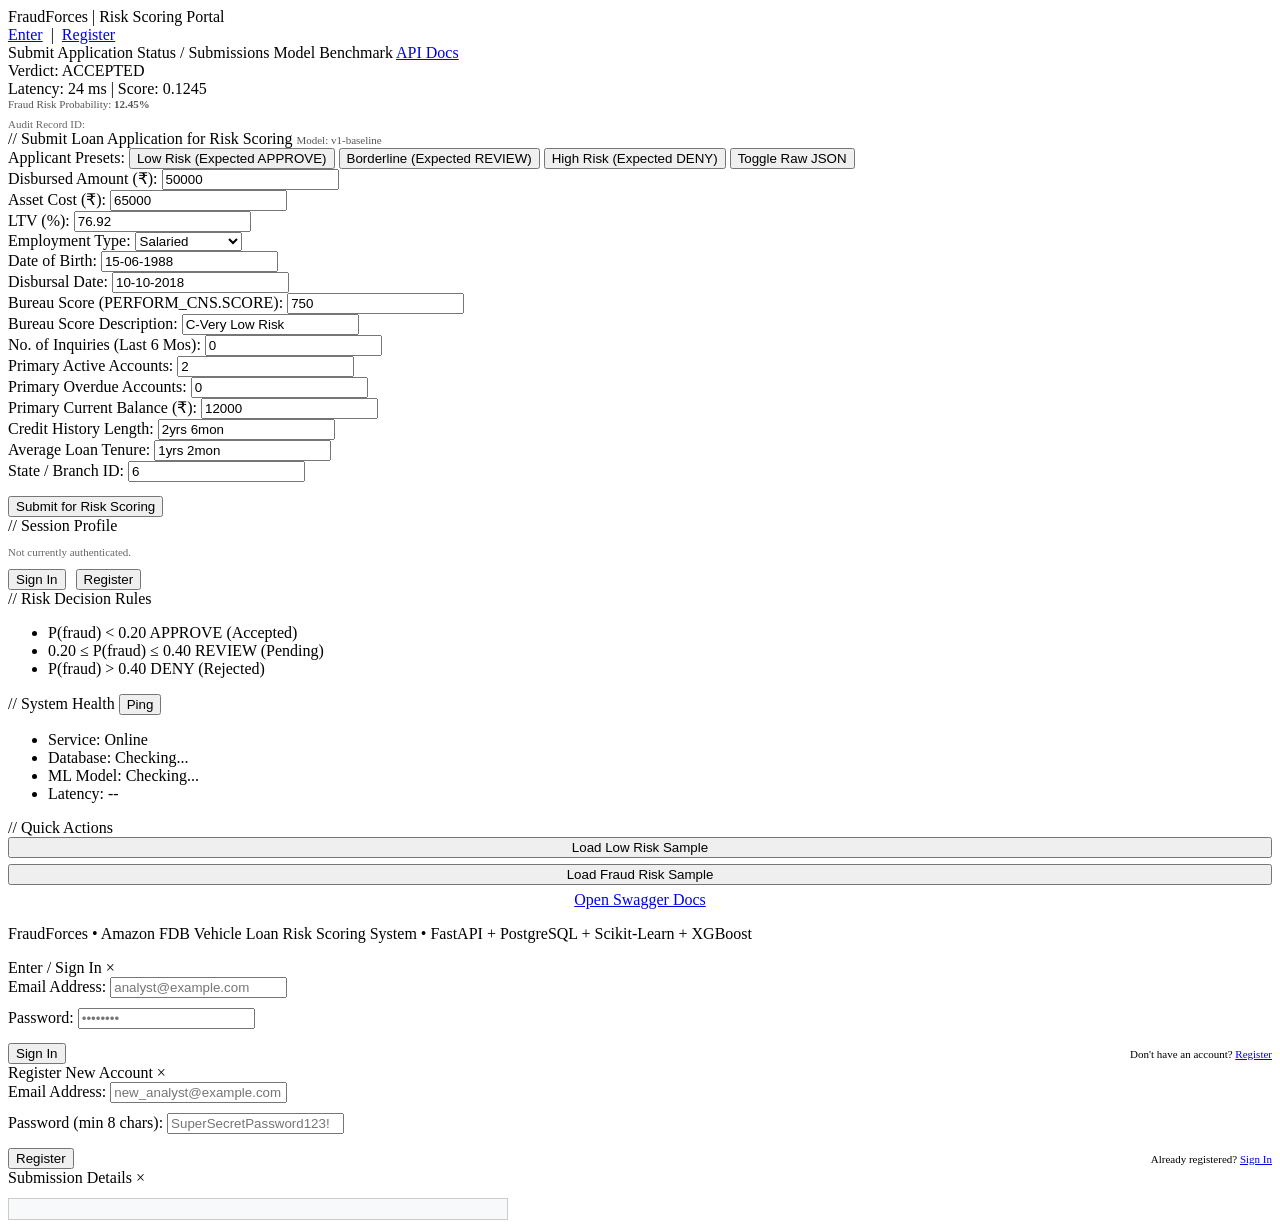
==== app/static/index.html @ 62dbb64e "feat(frontend): implement codeforces-themed minimal web portal with authentic styling (colors, typog" ====
<!DOCTYPE html>
<html lang="en">
<head>
    <meta charset="UTF-8">
    <meta name="viewport" content="width=device-width, initial-scale=1.0">
    <title>FraudForces - Vehicle Loan Risk Benchmark</title>
    <link rel="stylesheet" href="/static/style.css">
</head>
<body>
    <div class="page-container">

        <!-- Top Header -->
        <header class="top-header">
            <div class="logo-area">
                <div class="cf-logo-bars">
                    <div class="cf-bar cf-bar-blue"></div>
                    <div class="cf-bar cf-bar-yellow"></div>
                    <div class="cf-bar cf-bar-red"></div>
                </div>
                <div>
                    <span class="site-title">FraudForces</span>
                    <span class="site-subtitle">| Risk Scoring Portal</span>
                </div>
            </div>

            <!-- User Auth Status -->
            <div class="user-account-bar" id="userAccountBar">
                <span id="authGuestView">
                    <a href="javascript:void(0)" onclick="openModal('loginModal')">Enter</a>
                    &nbsp;|&nbsp;
                    <a href="javascript:void(0)" onclick="openModal('registerModal')">Register</a>
                </span>
                <span id="authUserView" style="display: none;">
                    <span id="userRankTitle" class="user-handle rank-specialist"></span>
                    (<a href="javascript:void(0)" id="userEmailLink"></a>)
                    &nbsp;|&nbsp;
                    <a href="javascript:void(0)" onclick="handleLogout()">Logout</a>
                </span>
            </div>
        </header>

        <!-- Main Navigation Bar -->
        <nav class="main-menu">
            <a class="menu-item active" id="tabSubmit" onclick="switchView('submit')">Submit Application</a>
            <a class="menu-item" id="tabHistory" onclick="switchView('history')">Status / Submissions</a>
            <a class="menu-item" id="tabModel" onclick="switchView('model')">Model Benchmark</a>
            <a class="menu-item" href="/docs" target="_blank">API Docs</a>
        </nav>

        <!-- Content Grid Layout -->
        <div class="content-grid">

            <!-- Left Primary Column -->
            <main class="primary-column">

                <!-- Live Verdict Banner (Judge Result) -->
                <div id="verdictBanner" class="verdict-banner">
                    <div class="verdict-header">
                        <div>
                            <span>Verdict: </span>
                            <span id="verdictBadge" class="verdict-badge">ACCEPTED</span>
                        </div>
                        <div class="verdict-stats">
                            <span id="verdictTime">Latency: 24 ms</span> | 
                            <span id="verdictScore">Score: 0.1245</span>
                        </div>
                    </div>
                    <div style="font-size: 11px; color: #555; margin-bottom: 4px;">
                        Fraud Risk Probability: <strong id="verdictProbText">12.45%</strong>
                    </div>
                    <div class="prob-meter-bg">
                        <div id="probMeterFill" class="prob-meter-fill"></div>
                    </div>
                    <div style="margin-top: 8px; font-size: 11px; color: #666;">
                        Audit Record ID: <span id="verdictAuditId" class="mono"></span>
                    </div>
                </div>

                <!-- Submit View -->
                <section id="viewSubmit">
                    <div class="roundbox">
                        <div class="roundbox-caption">
                            <span>// Submit Loan Application for Risk Scoring</span>
                            <span style="font-size: 11px; font-weight: normal; color: #555;">Model: v1-baseline</span>
                        </div>
                        <div class="roundbox-body">

                            <!-- Presets -->
                            <div class="presets-container">
                                <span class="presets-label">Applicant Presets:</span>
                                <button type="button" class="cf-button-secondary" onclick="applyPreset('low_risk')">Low Risk (Expected APPROVE)</button>
                                <button type="button" class="cf-button-secondary" onclick="applyPreset('borderline')">Borderline (Expected REVIEW)</button>
                                <button type="button" class="cf-button-secondary" onclick="applyPreset('high_risk')">High Risk (Expected DENY)</button>
                                <button type="button" class="cf-button-secondary" onclick="toggleJsonEditor()" style="margin-left: auto;">Toggle Raw JSON</button>
                            </div>

                            <!-- Alert Box -->
                            <div id="submitAlert" class="alert-message alert-error"></div>

                            <!-- Form View -->
                            <form id="scoringForm" onsubmit="handleScoreSubmit(event)">
                                <div id="structuredInputs">
                                    <div class="form-row">
                                        <div class="form-group">
                                            <label>Disbursed Amount (₹):</label>
                                            <input type="number" id="disbursed_amount" class="cf-input" value="50000" required>
                                        </div>
                                        <div class="form-group">
                                            <label>Asset Cost (₹):</label>
                                            <input type="number" id="asset_cost" class="cf-input" value="65000" required>
                                        </div>
                                        <div class="form-group">
                                            <label>LTV (%):</label>
                                            <input type="number" step="0.01" id="ltv" class="cf-input" value="76.92" required>
                                        </div>
                                    </div>

                                    <div class="form-row">
                                        <div class="form-group">
                                            <label>Employment Type:</label>
                                            <select id="employment_type" class="cf-select">
                                                <option value="Salaried">Salaried</option>
                                                <option value="Self employed">Self employed</option>
                                            </select>
                                        </div>
                                        <div class="form-group">
                                            <label>Date of Birth:</label>
                                            <input type="text" id="date_of_birth" class="cf-input" value="15-06-1988" placeholder="DD-MM-YYYY">
                                        </div>
                                        <div class="form-group">
                                            <label>Disbursal Date:</label>
                                            <input type="text" id="disbursal_date" class="cf-input" value="10-10-2018" placeholder="DD-MM-YYYY">
                                        </div>
                                    </div>

                                    <div class="form-row">
                                        <div class="form-group">
                                            <label>Bureau Score (PERFORM_CNS.SCORE):</label>
                                            <input type="number" id="bureau_score" class="cf-input" value="750" required>
                                        </div>
                                        <div class="form-group">
                                            <label>Bureau Score Description:</label>
                                            <input type="text" id="bureau_score_description" class="cf-input" value="C-Very Low Risk">
                                        </div>
                                        <div class="form-group">
                                            <label>No. of Inquiries (Last 6 Mos):</label>
                                            <input type="number" id="no_of_inquiries" class="cf-input" value="0" required>
                                        </div>
                                    </div>

                                    <div class="form-row">
                                        <div class="form-group">
                                            <label>Primary Active Accounts:</label>
                                            <input type="number" id="pri_active_accts" class="cf-input" value="2">
                                        </div>
                                        <div class="form-group">
                                            <label>Primary Overdue Accounts:</label>
                                            <input type="number" id="pri_overdue_accts" class="cf-input" value="0">
                                        </div>
                                        <div class="form-group">
                                            <label>Primary Current Balance (₹):</label>
                                            <input type="number" id="pri_current_balance" class="cf-input" value="12000">
                                        </div>
                                    </div>

                                    <div class="form-row">
                                        <div class="form-group">
                                            <label>Credit History Length:</label>
                                            <input type="text" id="credit_history_length" class="cf-input" value="2yrs 6mon" placeholder="Xyrs Ymon">
                                        </div>
                                        <div class="form-group">
                                            <label>Average Loan Tenure:</label>
                                            <input type="text" id="average_acct_age" class="cf-input" value="1yrs 2mon" placeholder="Xyrs Ymon">
                                        </div>
                                        <div class="form-group">
                                            <label>State / Branch ID:</label>
                                            <input type="number" id="state_id" class="cf-input" value="6">
                                        </div>
                                    </div>
                                </div>

                                <!-- Raw JSON Area (Hidden by default) -->
                                <div id="jsonEditorContainer" style="display: none; margin-bottom: 12px;">
                                    <label style="font-size: 11px; font-weight: bold; margin-bottom: 4px; display: block;">Raw 38-Feature JSON Payload:</label>
                                    <textarea id="rawJsonInput" class="json-textarea"></textarea>
                                </div>

                                <div style="margin-top: 14px; display: flex; align-items: center; gap: 12px;">
                                    <button type="submit" id="btnSubmitScore" class="cf-button">
                                        <span>Submit for Risk Scoring</span>
                                    </button>
                                    <span id="scoringStatus" style="font-size: 11px; color: #666;"></span>
                                </div>
                            </form>

                        </div>
                    </div>
                </section>

                <!-- Submissions / Status Table View -->
                <section id="viewHistory" style="display: none;">
                    <div class="roundbox">
                        <div class="roundbox-caption">
                            <span>// Submission Status & Audit History</span>
                            <div style="display: flex; gap: 8px; align-items: center;">
                                <select id="filterDecision" class="cf-select" style="padding: 2px 6px; font-size: 11px;" onchange="loadSubmissions(1)">
                                    <option value="">All Decisions</option>
                                    <option value="APPROVE">APPROVE</option>
                                    <option value="REVIEW">REVIEW</option>
                                    <option value="DENY">DENY</option>
                                </select>
                                <button type="button" class="cf-button-secondary" onclick="loadSubmissions(1)">Refresh</button>
                            </div>
                        </div>
                        <div class="roundbox-body" style="padding: 0;">
                            <div class="cf-table-container">
                                <table class="cf-table">
                                    <thead>
                                        <tr>
                                            <th style="width: 70px;"># ID</th>
                                            <th>Timestamp (UTC)</th>
                                            <th>Applicant ID</th>
                                            <th>Verdict</th>
                                            <th>Probability</th>
                                            <th>Latency</th>
                                            <th>Action</th>
                                        </tr>
                                    </thead>
                                    <tbody id="submissionsTableBody">
                                        <tr>
                                            <td colspan="7" style="text-align: center; color: #777; padding: 20px;">
                                                Please authenticate to view user submissions.
                                            </td>
                                        </tr>
                                    </tbody>
                                </table>
                            </div>
                            <div class="pagination-bar" style="padding: 8px 12px;">
                                <span id="paginationInfo">Showing 0 submissions</span>
                                <div style="display: flex; gap: 6px;">
                                    <button type="button" id="btnPrevPage" class="cf-button-secondary" onclick="changePage(-1)" disabled>&lt; Previous</button>
                                    <button type="button" id="btnNextPage" class="cf-button-secondary" onclick="changePage(1)" disabled>Next &gt;</button>
                                </div>
                            </div>
                        </div>
                    </div>
                </section>

                <!-- Model Info View -->
                <section id="viewModel" style="display: none;">
                    <div class="roundbox">
                        <div class="roundbox-caption">
                            <span>// Machine Learning Benchmark Specification</span>
                        </div>
                        <div class="roundbox-body">
                            <ul class="sidebar-list" style="font-size: 13px;">
                                <li><strong>Dataset:</strong> Amazon Fraud Dataset Benchmark (FDB) - vehicleloan</li>
                                <li><strong>Training Observations:</strong> 186,523 rows (80/20 train/holdout split)</li>
                                <li><strong>Feature Pipeline:</strong> ColumnTransformer + OneHotEncoder + XGBClassifier</li>
                                <li><strong>Features Count:</strong> 38 engineered input features</li>
                                <li><strong>Paper Baseline AUC:</strong> 0.5180 (Amazon FDB Paper)</li>
                                <li><strong>Our Achieved Holdout AUC:</strong> <span style="color: #008000; font-weight: bold;">0.6665 (+28.7% above baseline)</span></li>
                                <li><strong>Inference Runtime:</strong> Pure Scikit/XGBoost CPU (~1.5 ms)</li>
                                <li><strong>Serialization:</strong> joblib (scikit-learn 1.6 / xgboost 3.1)</li>
                            </ul>
                        </div>
                    </div>
                </section>

            </main>

            <!-- Right Sidebar Column -->
            <aside class="sidebar-column">

                <!-- User Profile Roundbox -->
                <div class="roundbox">
                    <div class="roundbox-caption">
                        <span>// Session Profile</span>
                    </div>
                    <div class="roundbox-body" id="sidebarProfileBody">
                        <p style="color: #666; font-size: 11px;">Not currently authenticated.</p>
                        <div style="margin-top: 8px;">
                            <button class="cf-button" onclick="openModal('loginModal')">Sign In</button>
                            <button class="cf-button-secondary" onclick="openModal('registerModal')" style="margin-left: 6px;">Register</button>
                        </div>
                    </div>
                </div>

                <!-- Decision Rules Roundbox -->
                <div class="roundbox">
                    <div class="roundbox-caption">
                        <span>// Risk Decision Rules</span>
                    </div>
                    <div class="roundbox-body">
                        <ul class="sidebar-list">
                            <li>
                                <span>P(fraud) &lt; 0.20</span>
                                <span class="rule-pill pill-green">APPROVE (Accepted)</span>
                            </li>
                            <li>
                                <span>0.20 &le; P(fraud) &le; 0.40</span>
                                <span class="rule-pill pill-yellow">REVIEW (Pending)</span>
                            </li>
                            <li>
                                <span>P(fraud) &gt; 0.40</span>
                                <span class="rule-pill pill-red">DENY (Rejected)</span>
                            </li>
                        </ul>
                    </div>
                </div>

                <!-- System Health Roundbox -->
                <div class="roundbox">
                    <div class="roundbox-caption">
                        <span>// System Health</span>
                        <button type="button" class="cf-button-secondary" onclick="checkHealth()" style="padding: 1px 6px;">Ping</button>
                    </div>
                    <div class="roundbox-body">
                        <ul class="sidebar-list" id="healthDetailsList">
                            <li><span>Service:</span> <span id="healthService">Online</span></li>
                            <li><span>Database:</span> <span id="healthDatabase">Checking...</span></li>
                            <li><span>ML Model:</span> <span id="healthModel">Checking...</span></li>
                            <li><span>Latency:</span> <span id="healthLatency">--</span></li>
                        </ul>
                    </div>
                </div>

                <!-- Fast Preset Actions -->
                <div class="roundbox">
                    <div class="roundbox-caption">
                        <span>// Quick Actions</span>
                    </div>
                    <div class="roundbox-body">
                        <div style="display: flex; flex-direction: column; gap: 6px;">
                            <button class="cf-button-secondary" onclick="applyPreset('low_risk'); switchView('submit');">Load Low Risk Sample</button>
                            <button class="cf-button-secondary" onclick="applyPreset('high_risk'); switchView('submit');">Load Fraud Risk Sample</button>
                            <a href="/docs" target="_blank" class="cf-button-secondary" style="text-align: center;">Open Swagger Docs</a>
                        </div>
                    </div>
                </div>

            </aside>
        </div>

        <!-- Footer -->
        <footer class="site-footer">
            <p>FraudForces &bull; Amazon FDB Vehicle Loan Risk Scoring System &bull; FastAPI + PostgreSQL + Scikit-Learn + XGBoost</p>
        </footer>

    </div>

    <!-- Login Modal -->
    <div id="loginModal" class="modal-overlay">
        <div class="modal-content">
            <div class="modal-caption">
                <span>Enter / Sign In</span>
                <span class="modal-close" onclick="closeModal('loginModal')">&times;</span>
            </div>
            <div class="modal-body">
                <div id="loginAlert" class="alert-message alert-error"></div>
                <form onsubmit="handleLoginSubmit(event)">
                    <div class="form-group" style="margin-bottom: 10px;">
                        <label>Email Address:</label>
                        <input type="email" id="loginEmail" class="cf-input" required placeholder="analyst@example.com">
                    </div>
                    <div class="form-group" style="margin-bottom: 14px;">
                        <label>Password:</label>
                        <input type="password" id="loginPassword" class="cf-input" required placeholder="••••••••">
                    </div>
                    <div style="display: flex; justify-content: space-between; align-items: center;">
                        <button type="submit" class="cf-button">Sign In</button>
                        <span style="font-size: 11px;">Don't have an account? <a href="javascript:void(0)" onclick="closeModal('loginModal'); openModal('registerModal')">Register</a></span>
                    </div>
                </form>
            </div>
        </div>
    </div>

    <!-- Register Modal -->
    <div id="registerModal" class="modal-overlay">
        <div class="modal-content">
            <div class="modal-caption">
                <span>Register New Account</span>
                <span class="modal-close" onclick="closeModal('registerModal')">&times;</span>
            </div>
            <div class="modal-body">
                <div id="registerAlert" class="alert-message alert-error"></div>
                <form onsubmit="handleRegisterSubmit(event)">
                    <div class="form-group" style="margin-bottom: 10px;">
                        <label>Email Address:</label>
                        <input type="email" id="registerEmail" class="cf-input" required placeholder="new_analyst@example.com">
                    </div>
                    <div class="form-group" style="margin-bottom: 14px;">
                        <label>Password (min 8 chars):</label>
                        <input type="password" id="registerPassword" class="cf-input" required placeholder="SuperSecretPassword123!">
                    </div>
                    <div style="display: flex; justify-content: space-between; align-items: center;">
                        <button type="submit" class="cf-button">Register</button>
                        <span style="font-size: 11px;">Already registered? <a href="javascript:void(0)" onclick="closeModal('registerModal'); openModal('loginModal')">Sign In</a></span>
                    </div>
                </form>
            </div>
        </div>
    </div>

    <!-- Details Modal -->
    <div id="detailsModal" class="modal-overlay">
        <div class="modal-content" style="width: 500px;">
            <div class="modal-caption">
                <span>Submission Details</span>
                <span class="modal-close" onclick="closeModal('detailsModal')">&times;</span>
            </div>
            <div class="modal-body">
                <pre id="detailsJsonContent" class="mono" style="max-height: 350px; overflow-y: auto; background: #f8f9fa; padding: 10px; border: 1px solid #ccc; font-size: 11px;"></pre>
            </div>
        </div>
    </div>

    <script src="/static/app.js"></script>
</body>
</html>
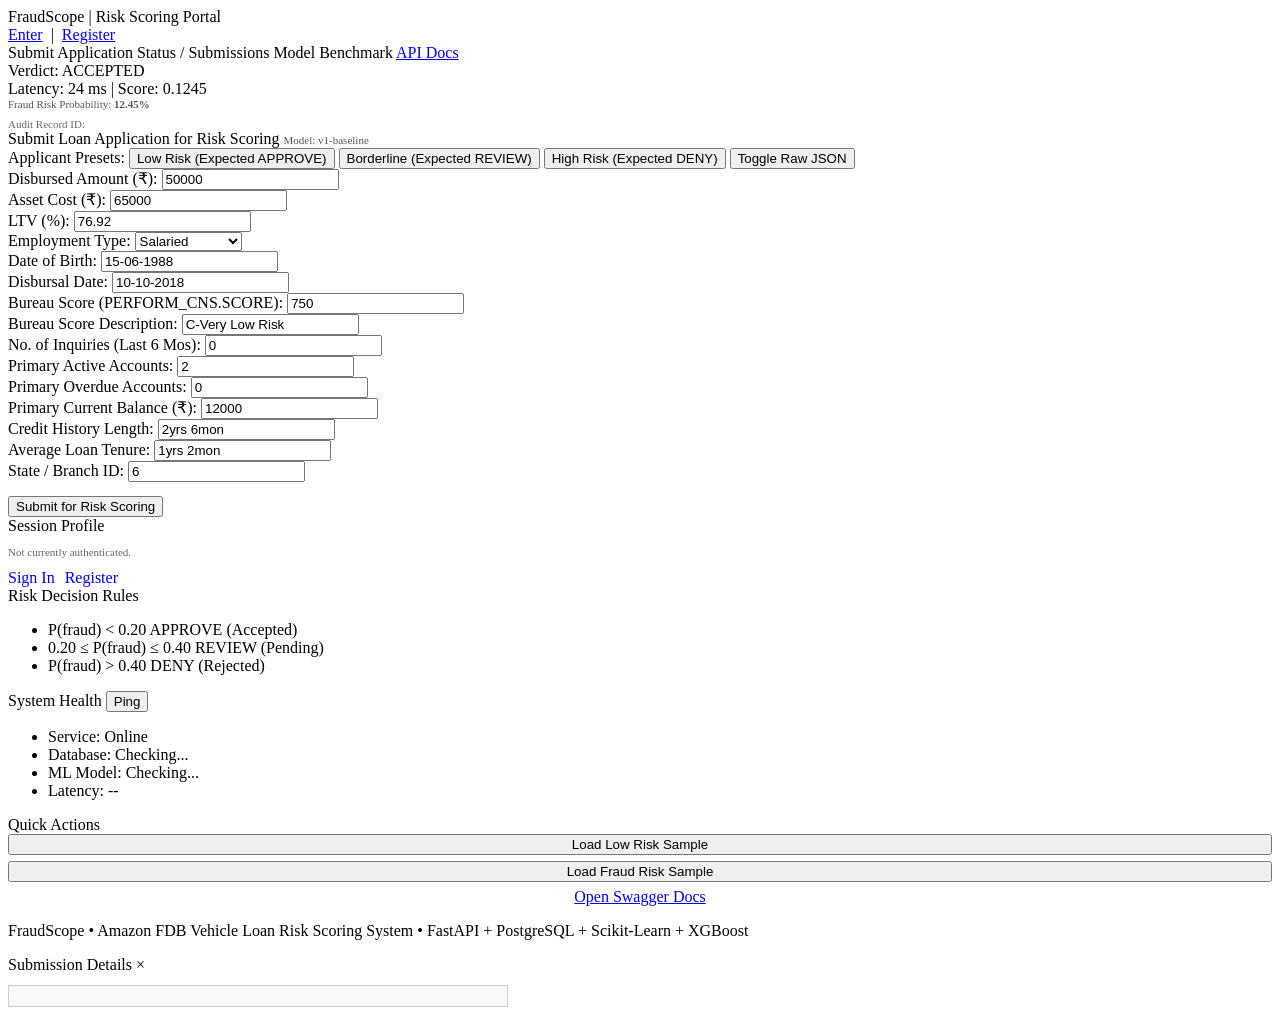
==== commit 9b730dcc: "feat(ui): update portal to FraudScope with green-blue-red theme, clean headings, and separate login/" ====
--- a/app/static/index.html
+++ b/app/static/index.html
@@ -3,7 +3,7 @@
 <head>
     <meta charset="UTF-8">
     <meta name="viewport" content="width=device-width, initial-scale=1.0">
-    <title>FraudForces - Vehicle Loan Risk Benchmark</title>
+    <title>FraudScope - Vehicle Loan Risk Benchmark</title>
     <link rel="stylesheet" href="/static/style.css">
 </head>
 <body>
@@ -13,12 +13,12 @@
         <header class="top-header">
             <div class="logo-area">
                 <div class="cf-logo-bars">
+                    <div class="cf-bar cf-bar-green"></div>
                     <div class="cf-bar cf-bar-blue"></div>
-                    <div class="cf-bar cf-bar-yellow"></div>
                     <div class="cf-bar cf-bar-red"></div>
                 </div>
                 <div>
-                    <span class="site-title">FraudForces</span>
+                    <span class="site-title">FraudScope</span>
                     <span class="site-subtitle">| Risk Scoring Portal</span>
                 </div>
             </div>
@@ -26,9 +26,9 @@
             <!-- User Auth Status -->
             <div class="user-account-bar" id="userAccountBar">
                 <span id="authGuestView">
-                    <a href="javascript:void(0)" onclick="openModal('loginModal')">Enter</a>
+                    <a href="/login">Enter</a>
                     &nbsp;|&nbsp;
-                    <a href="javascript:void(0)" onclick="openModal('registerModal')">Register</a>
+                    <a href="/register">Register</a>
                 </span>
                 <span id="authUserView" style="display: none;">
                     <span id="userRankTitle" class="user-handle rank-specialist"></span>
@@ -80,7 +80,7 @@
                 <section id="viewSubmit">
                     <div class="roundbox">
                         <div class="roundbox-caption">
-                            <span>// Submit Loan Application for Risk Scoring</span>
+                            <span>Submit Loan Application for Risk Scoring</span>
                             <span style="font-size: 11px; font-weight: normal; color: #555;">Model: v1-baseline</span>
                         </div>
                         <div class="roundbox-body">
@@ -201,7 +201,7 @@
                 <section id="viewHistory" style="display: none;">
                     <div class="roundbox">
                         <div class="roundbox-caption">
-                            <span>// Submission Status & Audit History</span>
+                            <span>Submission Status & Audit History</span>
                             <div style="display: flex; gap: 8px; align-items: center;">
                                 <select id="filterDecision" class="cf-select" style="padding: 2px 6px; font-size: 11px;" onchange="loadSubmissions(1)">
                                     <option value="">All Decisions</option>
@@ -229,7 +229,7 @@
                                     <tbody id="submissionsTableBody">
                                         <tr>
                                             <td colspan="7" style="text-align: center; color: #777; padding: 20px;">
-                                                Please authenticate to view user submissions.
+                                                Please <a href="/login">Sign In</a> to view your submissions history.
                                             </td>
                                         </tr>
                                     </tbody>
@@ -250,7 +250,7 @@
                 <section id="viewModel" style="display: none;">
                     <div class="roundbox">
                         <div class="roundbox-caption">
-                            <span>// Machine Learning Benchmark Specification</span>
+                            <span>Machine Learning Benchmark Specification</span>
                         </div>
                         <div class="roundbox-body">
                             <ul class="sidebar-list" style="font-size: 13px;">
@@ -275,13 +275,13 @@
                 <!-- User Profile Roundbox -->
                 <div class="roundbox">
                     <div class="roundbox-caption">
-                        <span>// Session Profile</span>
+                        <span>Session Profile</span>
                     </div>
                     <div class="roundbox-body" id="sidebarProfileBody">
                         <p style="color: #666; font-size: 11px;">Not currently authenticated.</p>
                         <div style="margin-top: 8px;">
-                            <button class="cf-button" onclick="openModal('loginModal')">Sign In</button>
-                            <button class="cf-button-secondary" onclick="openModal('registerModal')" style="margin-left: 6px;">Register</button>
+                            <a href="/login" class="cf-button" style="text-decoration: none;">Sign In</a>
+                            <a href="/register" class="cf-button-secondary" style="margin-left: 6px; text-decoration: none;">Register</a>
                         </div>
                     </div>
                 </div>
@@ -289,7 +289,7 @@
                 <!-- Decision Rules Roundbox -->
                 <div class="roundbox">
                     <div class="roundbox-caption">
-                        <span>// Risk Decision Rules</span>
+                        <span>Risk Decision Rules</span>
                     </div>
                     <div class="roundbox-body">
                         <ul class="sidebar-list">
@@ -312,7 +312,7 @@
                 <!-- System Health Roundbox -->
                 <div class="roundbox">
                     <div class="roundbox-caption">
-                        <span>// System Health</span>
+                        <span>System Health</span>
                         <button type="button" class="cf-button-secondary" onclick="checkHealth()" style="padding: 1px 6px;">Ping</button>
                     </div>
                     <div class="roundbox-body">
@@ -328,7 +328,7 @@
                 <!-- Fast Preset Actions -->
                 <div class="roundbox">
                     <div class="roundbox-caption">
-                        <span>// Quick Actions</span>
+                        <span>Quick Actions</span>
                     </div>
                     <div class="roundbox-body">
                         <div style="display: flex; flex-direction: column; gap: 6px;">
@@ -344,66 +344,12 @@
 
         <!-- Footer -->
         <footer class="site-footer">
-            <p>FraudForces &bull; Amazon FDB Vehicle Loan Risk Scoring System &bull; FastAPI + PostgreSQL + Scikit-Learn + XGBoost</p>
+            <p>FraudScope &bull; Amazon FDB Vehicle Loan Risk Scoring System &bull; FastAPI + PostgreSQL + Scikit-Learn + XGBoost</p>
         </footer>
 
     </div>
 
-    <!-- Login Modal -->
-    <div id="loginModal" class="modal-overlay">
-        <div class="modal-content">
-            <div class="modal-caption">
-                <span>Enter / Sign In</span>
-                <span class="modal-close" onclick="closeModal('loginModal')">&times;</span>
-            </div>
-            <div class="modal-body">
-                <div id="loginAlert" class="alert-message alert-error"></div>
-                <form onsubmit="handleLoginSubmit(event)">
-                    <div class="form-group" style="margin-bottom: 10px;">
-                        <label>Email Address:</label>
-                        <input type="email" id="loginEmail" class="cf-input" required placeholder="analyst@example.com">
-                    </div>
-                    <div class="form-group" style="margin-bottom: 14px;">
-                        <label>Password:</label>
-                        <input type="password" id="loginPassword" class="cf-input" required placeholder="••••••••">
-                    </div>
-                    <div style="display: flex; justify-content: space-between; align-items: center;">
-                        <button type="submit" class="cf-button">Sign In</button>
-                        <span style="font-size: 11px;">Don't have an account? <a href="javascript:void(0)" onclick="closeModal('loginModal'); openModal('registerModal')">Register</a></span>
-                    </div>
-                </form>
-            </div>
-        </div>
-    </div>
-
-    <!-- Register Modal -->
-    <div id="registerModal" class="modal-overlay">
-        <div class="modal-content">
-            <div class="modal-caption">
-                <span>Register New Account</span>
-                <span class="modal-close" onclick="closeModal('registerModal')">&times;</span>
-            </div>
-            <div class="modal-body">
-                <div id="registerAlert" class="alert-message alert-error"></div>
-                <form onsubmit="handleRegisterSubmit(event)">
-                    <div class="form-group" style="margin-bottom: 10px;">
-                        <label>Email Address:</label>
-                        <input type="email" id="registerEmail" class="cf-input" required placeholder="new_analyst@example.com">
-                    </div>
-                    <div class="form-group" style="margin-bottom: 14px;">
-                        <label>Password (min 8 chars):</label>
-                        <input type="password" id="registerPassword" class="cf-input" required placeholder="SuperSecretPassword123!">
-                    </div>
-                    <div style="display: flex; justify-content: space-between; align-items: center;">
-                        <button type="submit" class="cf-button">Register</button>
-                        <span style="font-size: 11px;">Already registered? <a href="javascript:void(0)" onclick="closeModal('registerModal'); openModal('loginModal')">Sign In</a></span>
-                    </div>
-                </form>
-            </div>
-        </div>
-    </div>
-
-    <!-- Details Modal -->
+    <!-- Details Modal (for inspecting submission JSON) -->
     <div id="detailsModal" class="modal-overlay">
         <div class="modal-content" style="width: 500px;">
             <div class="modal-caption">
